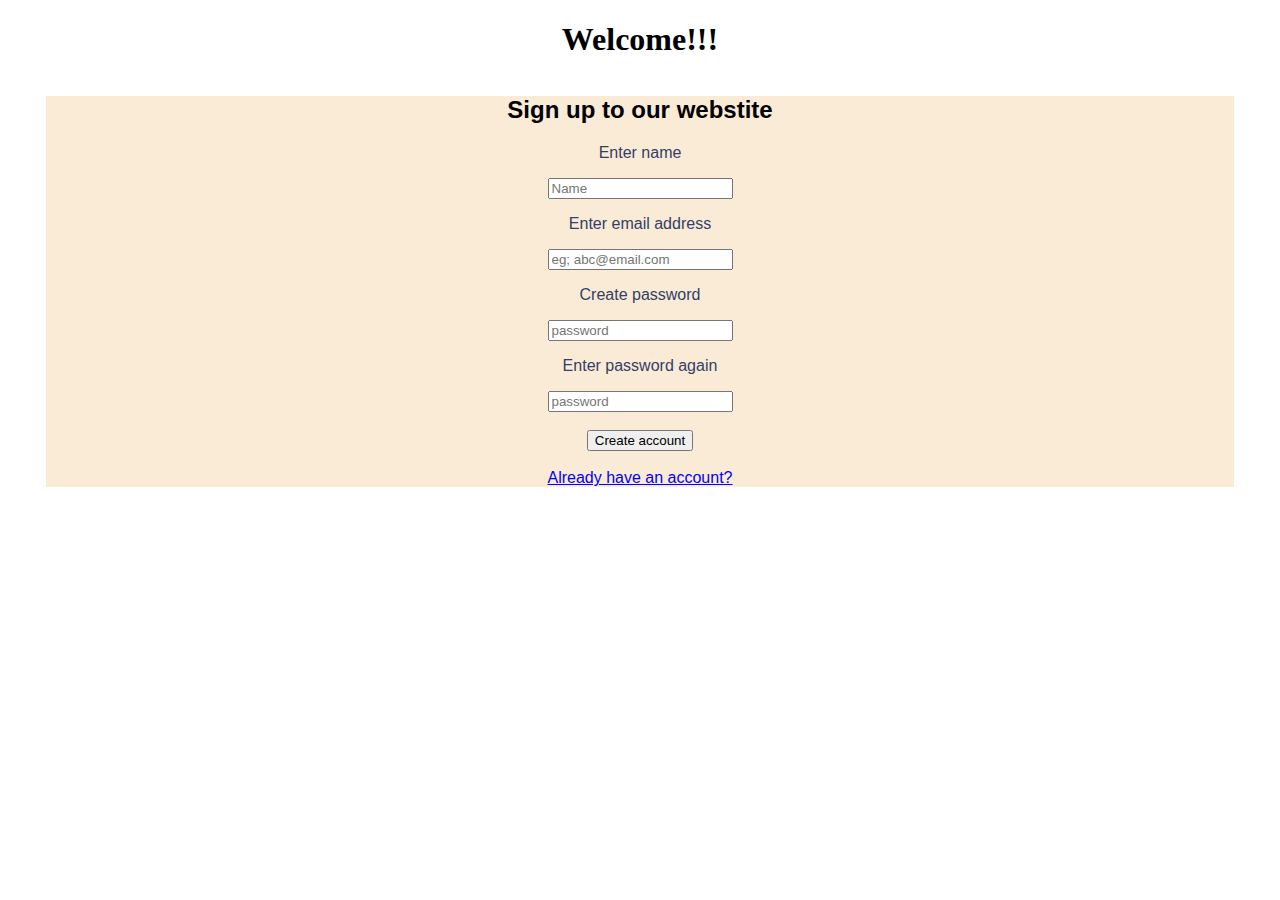
==== signup.html @ e190b04e "added files" ====
<!DOCTYPE html>
<html>
    <head>
<meta charset="utf-8">
<link rel="stylesheet" href="style.css"

    </head>
    <body>
          <h1>Welcome!!!</h1>
          <div>
           <h2>Sign up to our webstite</h2>
           <form type="post" action=""></form>
            <p style="color: rgb(50, 63, 102);"> Enter name</p>
            <input type="text" size="20" placeholder="Name" required>
            <p style="color:rgb(50,63,102);">Enter email address</p>
            <input type="text" size="20" placeholder="eg; abc@email.com" required>
            <p style="color: rgb(50,63,102);">Create password</p>
            <input type="text" size="20" placeholder="password" required>
            <p style="color: rgb(50,63,102);">Enter password again</p>
            <input type="text" size="20" placeholder="password" required><br><br>
            <input type="submit" value="Create account"><br> <br>
            <a href="index.html">Already have an account?</a>


          </div>

        




    </body>


</html>
---- style.css ----
div{background-color: antiquewhite;
    font-family: Arial, Helvetica, sans-serif;
    text-align: center;
   margin:1cm;

    
    
}
h1{ font-family: Georgia, 'Times New Roman', Times, serif;  text-align: center; font-size:"3cm";font-weight: bold;}
a{color:blue; text-decoration: underline; }
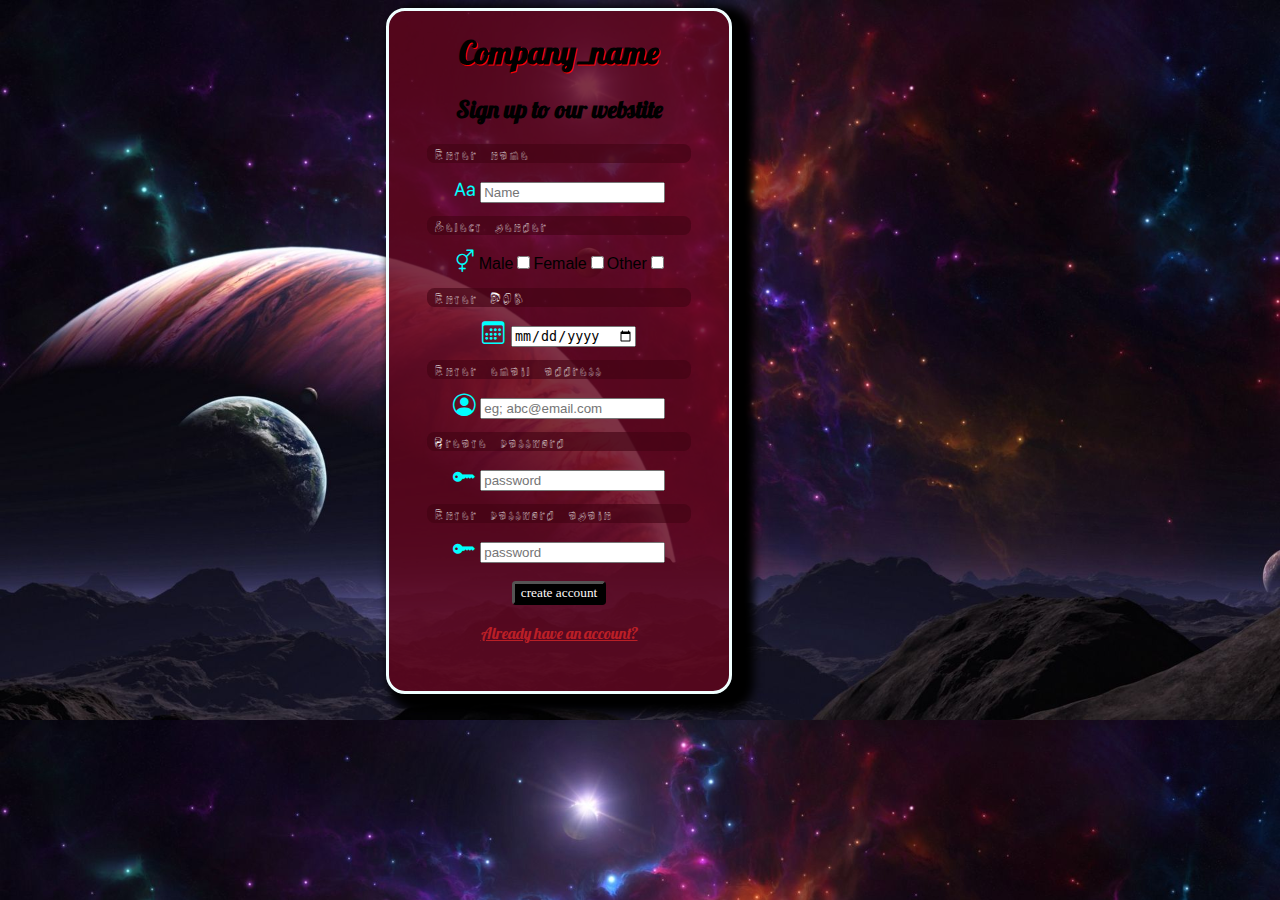
==== commit 69d2a1dd: "updated" ====
--- a/signup.html
+++ b/signup.html
@@ -2,28 +2,36 @@
 <html>
     <head>
 <meta charset="utf-8">
-<link rel="stylesheet" href="style.css"
+<link href="https://fonts.googleapis.com/css2?family=Rock+3D&display=swap" rel="stylesheet">
+<link href="https://fonts.googleapis.com/css2?family=Pushster&display=swap" rel="stylesheet">
+<link rel="stylesheet" href="https://cdn.jsdelivr.net/npm/bootstrap-icons@1.7.2/font/bootstrap-icons.css">
+<link rel="stylesheet" href="style.css">
 
     </head>
     <body>
-          <h1>Welcome!!!</h1>
-          <div>
+       
+        <div class="signup">
+          <h1>Company_name</h1>
            <h2>Sign up to our webstite</h2>
            <form type="post" action=""></form>
-            <p style="color: rgb(50, 63, 102);"> Enter name</p>
-            <input type="text" size="20" placeholder="Name" required>
-            <p style="color:rgb(50,63,102);">Enter email address</p>
-            <input type="text" size="20" placeholder="eg; abc@email.com" required>
-            <p style="color: rgb(50,63,102);">Create password</p>
-            <input type="text" size="20" placeholder="password" required>
-            <p style="color: rgb(50,63,102);">Enter password again</p>
-            <input type="text" size="20" placeholder="password" required><br><br>
-            <input type="submit" value="Create account"><br> <br>
+            <div><p> Enter name</p></div>
+            <i class="bi-type"style="color: aqua;font-size: 0.6cm;"></i> <input type="text" size="20" placeholder="Name" required>
+            <div><p>Select gender</p></div>
+            <i class="bi-gender-ambiguous"style="color: aqua;font-size: 0.6cm;"></i> <label>Male</label><input type="checkbox"><span class="mark"></span><label>Female</label><input type="checkbox"><span class="mark"></span><label>Other</label><input type="checkbox"><span class="mark"></span>
+            <div><p>Enter DOB</p></div>
+            <i class="bi-calendar3"style="color: aqua;font-size: 0.6cm;">   </i><input type="date" required>
+            <div><p>Enter email address</p></div>
+            <i class="bi-person-circle" style="color: aqua;font-size: 0.6cm;"></i> <input type="text" size="20" placeholder="eg; abc@email.com" required>
+            <div><p>Create password</p></div>
+            <i class="bi-key-fill"style="color: aqua;font-size: 0.6cm;"></i> <input type="password" size="20" placeholder="password" required>
+            <div><p>Enter password again</p></div>
+            <i class="bi-key-fill"style="color: aqua;font-size: 0.6cm;"></i> <input type="password" size="20" placeholder="password" required><br><br>
+            <button>create account</button><br> <br>
             <a href="index.html">Already have an account?</a>
 
 
           </div>
-
+        
         
 
 
--- a/style.css
+++ b/style.css
@@ -1,12 +1,101 @@
 
 
-div{background-color: antiquewhite;
+body{
+    background-size: cover;
+    background-image: url('space.jpg');animation: first 2s;
+    animation-iteration-count: 1;
+    
+
+    }
+    
+
+       div.main{background:rgba(97, 5, 28, 0.822);
     font-family: Arial, Helvetica, sans-serif;
     text-align: center;
-   margin:1cm;
-
-    
+    width: 9cm;
+    height: 11cm;
+    margin-left: 10cm;
+    border-radius: 0.5cm;
+    border-color: azure;
+    box-shadow: 12px 8px 10px 10px black;
+    border-style: solid;
+    border-width: 0.08cm;
+    animation: second 2s;
+    animation-iteration-count: 1;
     
 }
-h1{ font-family: Georgia, 'Times New Roman', Times, serif;  text-align: center; font-size:"3cm";font-weight: bold;}
-a{color:blue; text-decoration: underline; }+
+div.signup{background:rgba(97, 5, 28, 0.822);
+    font-family: Arial, Helvetica, sans-serif;
+    text-align: center;
+    width: 9cm;
+    height: 18cm;
+    margin-left: 10cm;
+    border-radius: 0.5cm;
+    border-color: azure;
+    box-shadow: 12px 8px 10px 10px black;
+    border-style: solid;
+    border-width: 0.08cm;
+    animation: second 2s;
+    animation-iteration-count: 1;
+   
+
+}
+
+
+@keyframes first
+{  0%{background-image: url(asteroid.jpg) ;opacity: 0;}
+   50%{background-image:  url(asteroid.jpg) ;opacity:0.5 ;}
+   100%{background-image:  url(asteroid.jpg)  ; opacity:1;}
+
+}
+
+@keyframes second
+{    0%{background:rgba(13, 102, 18, 0.685) ;opacity: 0;}
+     50%{background:rgba(13, 102, 18, 0.685) ;opacity:0.5 ;}
+   100%{background:rgba(13, 102, 18, 0.685) ; opacity:1;}
+
+}
+
+h1{ font-family: 'Pushster', cursive;  text-align: center; font-size:"4.5cm";font-weight: bold;
+text-shadow:1px 1px red ;}
+h2{font-family: 'Pushster', cursive; font-size: "2.5cm";}
+a{color:rgb(187, 31, 38); text-decoration: underline;font-family: 'Pushster', cursive; }
+a:hover{color:rgb(24, 156, 19);
+text-decoration: underline;
+text-shadow: 4px;}
+
+div
+{ background:rgba(65, 4, 19, 0.623);
+    margin-left: 1cm;
+    margin-right: 1cm;
+    border-radius:0.2cm;
+
+}
+
+p
+{
+text-align: left;
+margin-left: 0.2cm;
+color: white;
+font-family: 'Rock 3D', cursive;
+font-size: small;
+}
+
+button
+{  background-color:black;
+    border-radius: 0.1cm;
+    border-width: 0.08cm;
+    color:snow;
+    font-family:'Times New Roman', Times, serif;
+
+
+}
+button:hover{border-color: seashell;
+    background-color:rgb(105, 41, 11);
+    box-shadow: 2px 2px 2px 2px black;
+
+}
+
+
+
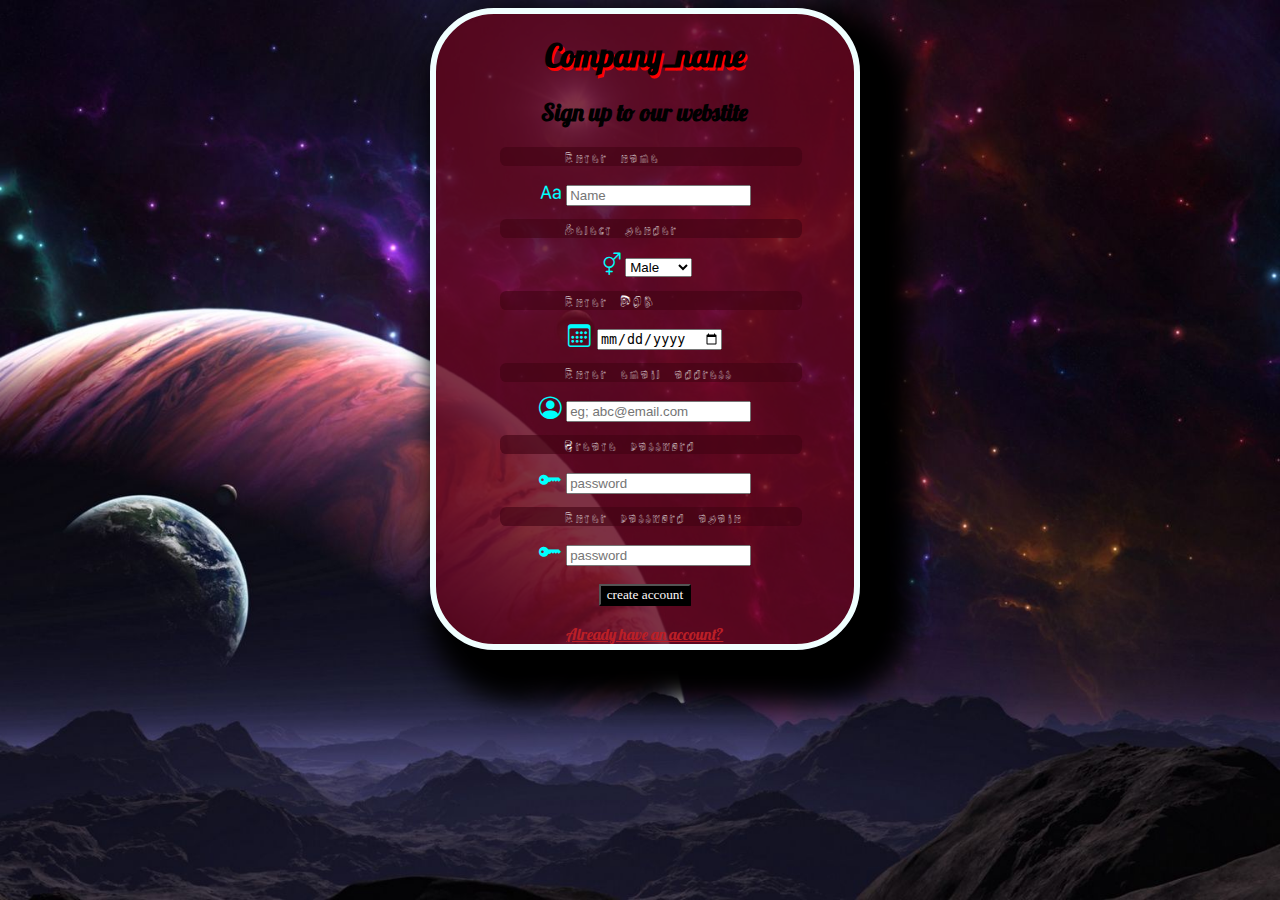
==== commit f36d58c2: "updated" ====
--- a/signup.html
+++ b/signup.html
@@ -1,7 +1,7 @@
 <!DOCTYPE html>
 <html>
     <head>
-<meta charset="utf-8">
+<meta charset="utf-8" name="viewport" content="width=device-width, initial-scale=1.0"/>
 <link href="https://fonts.googleapis.com/css2?family=Rock+3D&display=swap" rel="stylesheet">
 <link href="https://fonts.googleapis.com/css2?family=Pushster&display=swap" rel="stylesheet">
 <link rel="stylesheet" href="https://cdn.jsdelivr.net/npm/bootstrap-icons@1.7.2/font/bootstrap-icons.css">
@@ -12,22 +12,23 @@
        
         <div class="signup">
           <h1>Company_name</h1>
-           <h2>Sign up to our webstite</h2>
-           <form type="post" action=""></form>
-            <div><p> Enter name</p></div>
-            <i class="bi-type"style="color: aqua;font-size: 0.6cm;"></i> <input type="text" size="20" placeholder="Name" required>
-            <div><p>Select gender</p></div>
-            <i class="bi-gender-ambiguous"style="color: aqua;font-size: 0.6cm;"></i> <label>Male</label><input type="checkbox"><span class="mark"></span><label>Female</label><input type="checkbox"><span class="mark"></span><label>Other</label><input type="checkbox"><span class="mark"></span>
-            <div><p>Enter DOB</p></div>
-            <i class="bi-calendar3"style="color: aqua;font-size: 0.6cm;">   </i><input type="date" required>
-            <div><p>Enter email address</p></div>
-            <i class="bi-person-circle" style="color: aqua;font-size: 0.6cm;"></i> <input type="text" size="20" placeholder="eg; abc@email.com" required>
-            <div><p>Create password</p></div>
-            <i class="bi-key-fill"style="color: aqua;font-size: 0.6cm;"></i> <input type="password" size="20" placeholder="password" required>
-            <div><p>Enter password again</p></div>
-            <i class="bi-key-fill"style="color: aqua;font-size: 0.6cm;"></i> <input type="password" size="20" placeholder="password" required><br><br>
+            <h2>Sign up to our webstite</h2>
+                <form type="post" action=""></form>
+                   <div><p> Enter name</p></div>
+                      <i class="bi-type"style="color: aqua;font-size: 0.6cm;"></i> <input type="text" size="20" placeholder="Name" required>
+                    <div><p>Select gender</p></div>
+                        <i class="bi-gender-ambiguous"style="color: aqua;font-size: 0.6cm;"></i> <select><option >Male</option><option>Female</option><option>Other</option></select>
+                    <div><p>Enter DOB</p></div>
+                         <i class="bi-calendar3"style="color: aqua;font-size: 0.6cm;">   </i><input type="date" required>
+                    <div><p>Enter email address</p></div>
+                        <i class="bi-person-circle" style="color: aqua;font-size: 0.6cm;"></i> <input type="text" size="20" placeholder="eg; abc@email.com" required>
+                 <div><p>Create password</p></div>
+                        <i class="bi-key-fill"style="color: aqua;font-size: 0.6cm;"></i> <input type="password" size="20" placeholder="password" required>
+                 <div><p>Enter password again</p></div>
+                         <i class="bi-key-fill"style="color: aqua;font-size: 0.6cm;"></i> <input type="password" size="20" placeholder="password" required><br><br>
             <button>create account</button><br> <br>
             <a href="index.html">Already have an account?</a>
+            <br>
 
 
           </div>
--- a/style.css
+++ b/style.css
@@ -4,6 +4,11 @@
     background-size: cover;
     background-image: url('space.jpg');animation: first 2s;
     animation-iteration-count: 1;
+    max-width: 100%;
+    max-height: 100%;
+    background-repeat: no-repeat;
+    background-attachment: fixed;
+    background-position: center;
     
 
     }
@@ -12,15 +17,16 @@
        div.main{background:rgba(97, 5, 28, 0.822);
     font-family: Arial, Helvetica, sans-serif;
     text-align: center;
-    width: 9cm;
-    height: 11cm;
-    margin-left: 10cm;
-    border-radius: 0.5cm;
+    width: 33%;
+    height: 45%;
+    margin-left: 33vw;
+    margin-right: 33vw;
+    border-radius: 5vw;
     border-color: azure;
-    box-shadow: 12px 8px 10px 10px black;
+    box-shadow: 2vw 2vw 2vw 2vw black;
     border-style: solid;
-    border-width: 0.08cm;
-    animation: second 2s;
+    border-width: 0.5vw;
+    animation: second 1.2s;
     animation-iteration-count: 1;
     
 }
@@ -28,15 +34,16 @@
 div.signup{background:rgba(97, 5, 28, 0.822);
     font-family: Arial, Helvetica, sans-serif;
     text-align: center;
-    width: 9cm;
-    height: 18cm;
-    margin-left: 10cm;
-    border-radius: 0.5cm;
+    width: 33%; 
+    height: 65%;
+    margin-left: 33vw;
+    margin-right: 33vw;
+    border-radius: 5vw;
     border-color: azure;
-    box-shadow: 12px 8px 10px 10px black;
+    box-shadow: 2vw 2vw 2vw 2vw black;
     border-style: solid;
-    border-width: 0.08cm;
-    animation: second 2s;
+    border-width: 0.5vw;
+    animation: second 1.2s;
     animation-iteration-count: 1;
    
 
@@ -45,38 +52,40 @@
 
 @keyframes first
 {  0%{background-image: url(asteroid.jpg) ;opacity: 0;}
-   50%{background-image:  url(asteroid.jpg) ;opacity:0.5 ;}
-   100%{background-image:  url(asteroid.jpg)  ; opacity:1;}
+   40%{background-image:  url(asteroid.jpg) ;opacity:0.4 ;}
+   60%{background-image: url(space.jpg);opacity: 0.6;}
+   100%{background-image:  url(space.jpg)  ; opacity:1;}
 
 }
 
 @keyframes second
 {    0%{background:rgba(13, 102, 18, 0.685) ;opacity: 0;}
-     50%{background:rgba(13, 102, 18, 0.685) ;opacity:0.5 ;}
-   100%{background:rgba(13, 102, 18, 0.685) ; opacity:1;}
+     40%{background:rgba(13, 102, 18, 0.685) ;opacity:0.4 ;}
+     60%{background: rgba(97, 5, 28, 0.822);opacity:0.6;}
+   100%{background:rgba(97, 5, 28, 0.822) ; opacity:1;}
 
 }
 
-h1{ font-family: 'Pushster', cursive;  text-align: center; font-size:"4.5cm";font-weight: bold;
-text-shadow:1px 1px red ;}
-h2{font-family: 'Pushster', cursive; font-size: "2.5cm";}
+h1{ font-family: 'Pushster', cursive;  text-align: center; font-size:"3vw";font-weight: bold;
+text-shadow:0.2vw 0.2vw red ;}
+h2{font-family: 'Pushster', cursive; font-size: "1.5vw";}
 a{color:rgb(187, 31, 38); text-decoration: underline;font-family: 'Pushster', cursive; }
 a:hover{color:rgb(24, 156, 19);
 text-decoration: underline;
-text-shadow: 4px;}
+text-shadow: 2vw;}
 
 div
 { background:rgba(65, 4, 19, 0.623);
-    margin-left: 1cm;
-    margin-right: 1cm;
-    border-radius:0.2cm;
+    margin-left: 5vw;
+    margin-right: 4vw;
+    border-radius:0.5vw;
 
 }
 
 p
 {
 text-align: left;
-margin-left: 0.2cm;
+margin-left: 5vw;
 color: white;
 font-family: 'Rock 3D', cursive;
 font-size: small;
@@ -84,8 +93,8 @@
 
 button
 {  background-color:black;
-    border-radius: 0.1cm;
-    border-width: 0.08cm;
+    border-radius: 0.1vw;
+    border-width: 0.2vw;
     color:snow;
     font-family:'Times New Roman', Times, serif;
 
@@ -93,9 +102,12 @@
 }
 button:hover{border-color: seashell;
     background-color:rgb(105, 41, 11);
-    box-shadow: 2px 2px 2px 2px black;
+    box-shadow: 0.3vw 0.3vw 0.1vw 0.1vw black;
 
 }
 
 
-
+input
+{width: 75%%;
+ height: 8%;
+}
